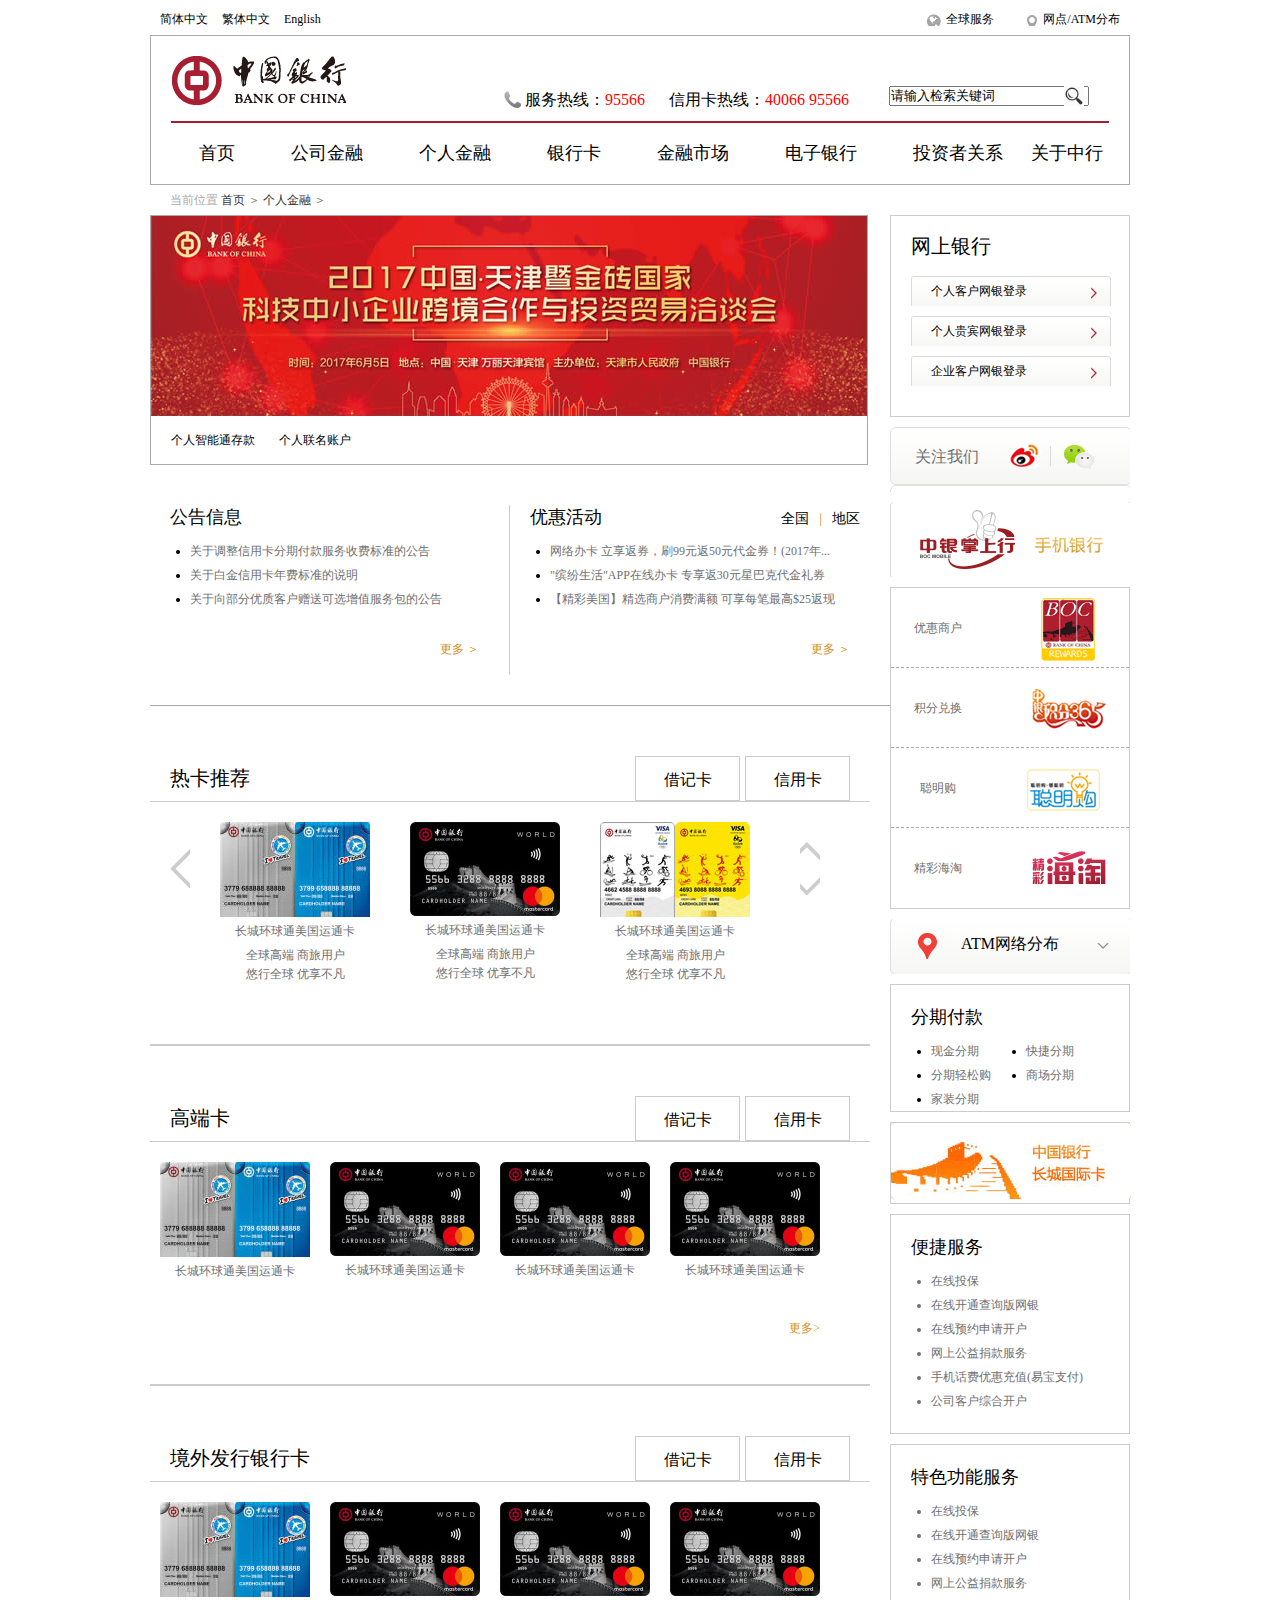
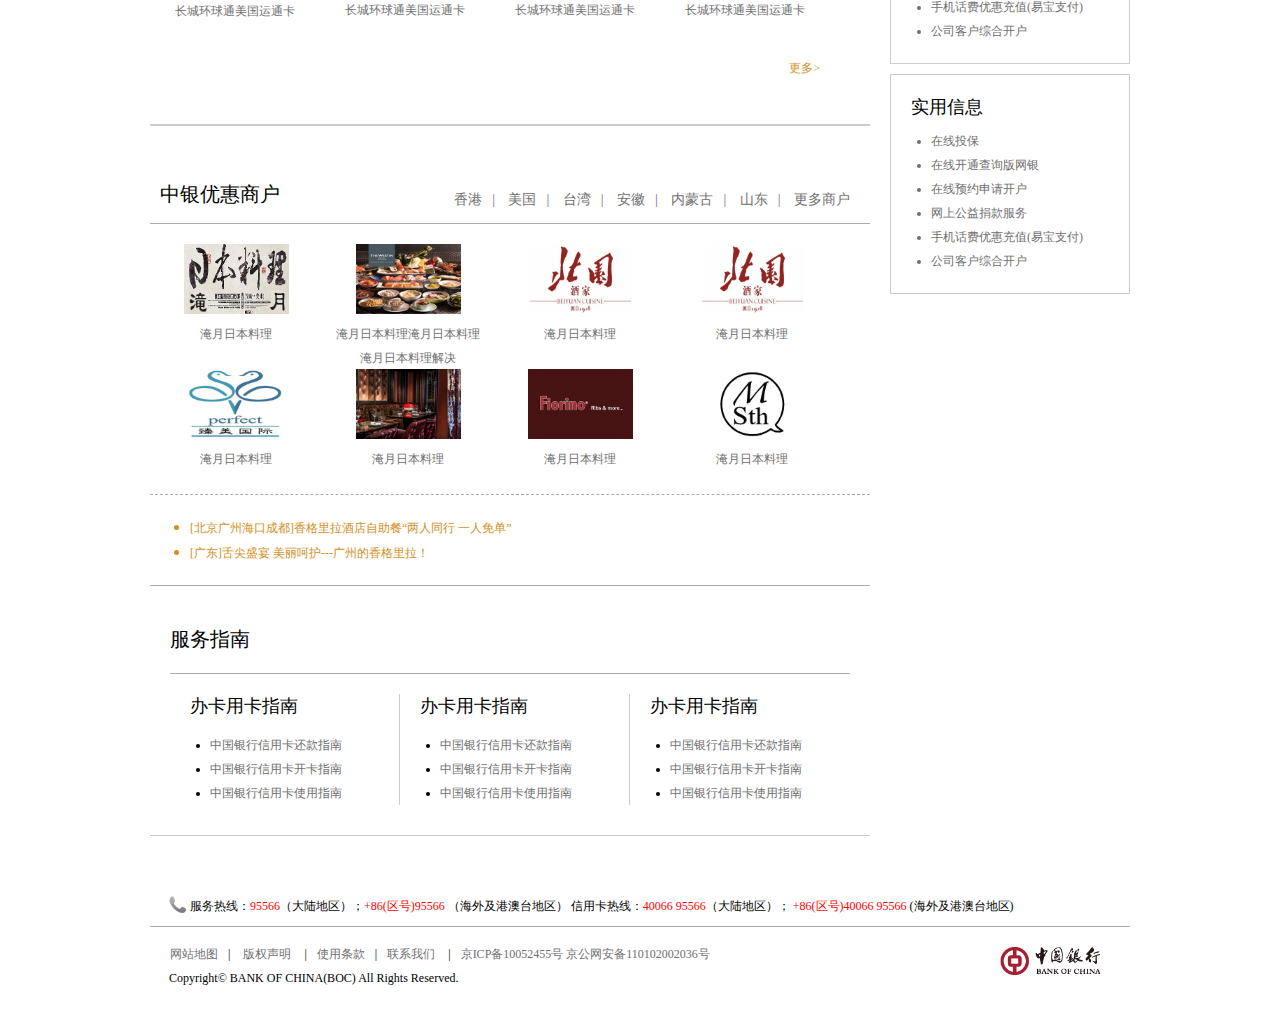
==== card.html @ 482d9f71 "v1" ====
<!DOCTYPE html>
<html lang="en">

<head>
    <meta charset="UTF-8">
    <meta name="viewport" content="width=device-width, initial-scale=1.0">
    <meta http-equiv="X-UA-Compatible" content="ie=edge">
    <title>银行卡</title>
    <link rel="stylesheet" href="css/card.css">
</head>

<body>
    <div class="top-menu bx bm of">
        <div class="left fl">
            <a>简体中文</a>
            <a>繁体中文</a>
            <a>English</a>
        </div>
        <div class="right fr">
            <a class="a1">全球服务</a>
            <a class="a2">网点/ATM分布</a>
        </div>
    </div>
    <div class="header bx bm">
        <div class="logo pr">
            <a><img src="imgs/index_logo.png" alt=""></a>
            <span class="first">服务热线：<a>95566</a></span>
            <span>信用卡热线：<a>40066 95566</a></span>
            <input type="text" value="请输入检索关键词">
            <buttom class="btn"><img src="imgs/search.jpg" alt="" width="20px;"></buttom>
        </div>
        <div class="nav">
            <ul>
                <li><a>首页</a></li>
                <li><a>公司金融</a></li>
                <li><a>个人金融</a></li>
                <li><a>银行卡</a></li>
                <li><a>金融市场</a></li>
                <li><a>电子银行</a></li>
                <li><a>投资者关系</a></li>
                <li class="last"><a>关于中行</a></li>
            </ul>
        </div>
    </div>
    <div class="path bx bm">
        <span>当前位置</span>
        <a>首页</a> ＞
        <a>个人金融</a> ＞
    </div>
    <div class="ad bx bm pr">
        <div class="img">
            <img src="imgs/cp1.jpg" alt="">
            <a>个人智能通存款</a>
            <a>个人联名账户</a>
        </div>
        <div class="net-bank pa">
            <div class="content1">
                <h2>网上银行</h2>
                <p><a>个人客户网银登录</a></p>
                <p><a>个人贵宾网银登录</a></p>
                <p><a>企业客户网银登录</a></p>
            </div>
            <div class="content2">
                <a>关注我们</a>
            </div>
            <div class="content3"></div>
            <div class="content4">
                <div class="c41">
                    <a>优惠商户<img src="imgs/card1.png" alt=""></a>
                </div>
                <div class="c41">
                    <a>积分兑换<img src="imgs/card2.png" alt=""></a>
                </div>
                <div class="c41">
                    <a>聪明购<img src="imgs/card3.png" alt=""></a>
                </div>
                <div class="c41 last">
                    <a>精彩海淘<img src="imgs/card4.png" alt=""></a>
                </div>
            </div>
            <div class="content5">
                <a>ATM网络分布</a>
            </div>
            <div class="content6">
                <h2>分期付款</h2>
                <ul>
                    <li><a>现金分期</a></li>
                    <li><a>快捷分期</a></li>
                    <li><a>分期轻松购</a></li>
                    <li><a>商场分期</a></li>
                    <li><a>家装分期</a></li>
                </ul>
            </div>
            <div class="content7">
                <img src="imgs/card5.gif" alt="">
            </div>
            <div class="content8">
                <h2>便捷服务</h2>
                <ul>
                    <li><a>在线投保</a></li>
                    <li><a>在线开通查询版网银</a></li>
                    <li><a>在线预约申请开户</a></li>
                    <li><a>网上公益捐款服务</a></li>
                    <li><a>手机话费优惠充值(易宝支付)</a></li>
                    <li><a>公司客户综合开户</a></li>
                </ul>
            </div>
            <div class="content8">
                <h2>特色功能服务</h2>
                <ul>
                    <li><a>在线投保</a></li>
                    <li><a>在线开通查询版网银</a></li>
                    <li><a>在线预约申请开户</a></li>
                    <li><a>网上公益捐款服务</a></li>
                    <li><a>手机话费优惠充值(易宝支付)</a></li>
                    <li><a>公司客户综合开户</a></li>
                </ul>
            </div>
            <div class="content8">
                <h2>实用信息</h2>
                <ul>
                    <li><a>在线投保</a></li>
                    <li><a>在线开通查询版网银</a></li>
                    <li><a>在线预约申请开户</a></li>
                    <li><a>网上公益捐款服务</a></li>
                    <li><a>手机话费优惠充值(易宝支付)</a></li>
                    <li><a>公司客户综合开户</a></li>
                </ul>
            </div>
        </div>
    </div>
    <div class="middle bx bm">
        <div class="info1">
            <div class="left fl">
                <h2>公告信息</h2>
                <ul>
                    <li><a>关于调整信用卡分期付款服务收费标准的公告</a></li>
                    <li><a>关于白金信用卡年费标准的说明</a></li>
                    <li><a>关于向部分优质客户赠送可选增值服务包的公告</a></li>
                </ul>
                <span>更多 ＞</span>
            </div>
            <div class="left fl l1">
                <h2 class="pr">优惠活动<span><a>全国</a>|<a>地区</a></span></h2>
                <ul>
                    <li><a href="">网络办卡 立享返券，刷99元返50元代金券！(2017年...</a></li>
                    <li><a href="">"缤纷生活"APP在线办卡 专享返30元星巴克代金礼券</a></li>
                    <li><a href="">【精彩美国】精选商户消费满额 可享每笔最高$25返现</a></li>
                </ul>
                <span>更多 ＞</span>
            </div>
        </div>
        <div class="info2">
            <div class="title">
                <span>热卡推荐</span>
                <a>信用卡</a>
                <a>借记卡</a>
            </div>
            <div class="content pr">
                <ul>
                    <li>
                        <a><img src="imgs/card6.jpg" alt=""><br>长城环球通美国运通卡</a>
                        <p><a>全球高端 商旅用户</a><br><a>悠行全球 优享不凡</a></p>
                    </li>
                    <li>
                        <a><img src="imgs/card7.jpg" alt=""><br>长城环球通美国运通卡</a>
                        <p><a>全球高端 商旅用户</a><br><a>悠行全球 优享不凡</a></p>
                    </li>
                    <li>
                        <a><img src="imgs/card8.jpg" alt=""><br>长城环球通美国运通卡</a>
                        <p><a>全球高端 商旅用户</a><br><a>悠行全球 优享不凡</a></p>
                    </li>
                </ul>
                <div class="l-arrow pa">
                    <a>◇</a>
                </div>
                <div class="r-arrow pa">
                    <a>◇</a>
                </div>
            </div>
        </div>
        <div class="info2">
            <div class="title">
                <span>高端卡</span>
                <a>信用卡</a>
                <a>借记卡</a>
            </div>
            <div class="content pr">
                <ul class="ul1">
                    <li>
                        <a><img src="imgs/card6.jpg" alt=""><br>长城环球通美国运通卡</a>

                    </li>
                    <li>
                        <a><img src="imgs/card7.jpg" alt=""><br>长城环球通美国运通卡</a>

                    </li>
                    <li>
                        <a><img src="imgs/card7.jpg" alt=""><br>长城环球通美国运通卡</a>

                    </li>
                    <li>
                        <a><img src="imgs/card7.jpg" alt=""><br>长城环球通美国运通卡</a>

                    </li>
                </ul>
                <span>更多> </span>
            </div>
        </div>
        <div class="info2">
            <div class="title">
                <span>境外发行银行卡</span>
                <a>信用卡</a>
                <a>借记卡</a>
            </div>
            <div class="content pr">
                <ul class="ul1">
                    <li>
                        <a><img src="imgs/card6.jpg" alt=""><br>长城环球通美国运通卡</a>

                    </li>
                    <li>
                        <a><img src="imgs/card7.jpg" alt=""><br>长城环球通美国运通卡</a>

                    </li>
                    <li>
                        <a><img src="imgs/card7.jpg" alt=""><br>长城环球通美国运通卡</a>

                    </li>
                    <li>
                        <a><img src="imgs/card7.jpg" alt=""><br>长城环球通美国运通卡</a>

                    </li>
                </ul>
                <span>更多> </span>
            </div>
        </div>
        <div class="info3">
            <div class="title">
                <span>中银优惠商户</span>
                <span class="right">
                <a>香港</a>|
                <a>美国</a>|
                <a>台湾</a>|
                <a>安徽</a>|
                <a>内蒙古</a>|
                <a>山东</a>|
                <a>更多商户</a>
                </span>
            </div>
            <div class="content">
                <ul>
                    <li>
                        <a href=""><img src="imgs/card13.jpg" alt=""><br>淹月日本料理</a>
                    </li>
                    <li>
                        <a href=""><img src="imgs/card14.jpg" alt=""><br>淹月日本料理淹月日本料理淹月日本料理解决</a>
                    </li>
                    <li>
                        <a href=""><img src="imgs/card15.jpg" alt=""><br>淹月日本料理</a>
                    </li>
                    <li>
                        <a href=""><img src="imgs/card15.jpg" alt=""><br>淹月日本料理</a>
                    </li>
                    <li>
                        <a href=""><img src="imgs/card17.jpg" alt=""><br>淹月日本料理</a>
                    </li>
                    <li>
                        <a href=""><img src="imgs/card18.jpg" alt=""><br>淹月日本料理</a>
                    </li>
                    <li>
                        <a href=""><img src="imgs/card19.jpg" alt=""><br>淹月日本料理</a>
                    </li>
                    <li>
                        <a href=""><img src="imgs/card20.jpg" alt=""><br>淹月日本料理</a>
                    </li>
                </ul>
            </div>
        </div>
    </div>
    <div class="list bx bm">
        <div class="contain">
            <ul>
                <li><a href="">[北京广州海口成都]香格里拉酒店自助餐“两人同行 一人免单”</a></li>
                <li><a href="">[广东]舌尖盛宴 美丽呵护---广州的香格里拉！</a></li>
            </ul>
        </div>
        <div class="guid">
            <div class="title">
                服务指南
            </div>
            <div class="cb" style="height:20px;"></div>
            <dix class="content">
                <ol>
                    <li>
                        <h2>办卡用卡指南</h2>
                        <ul>
                            <li><a href="">中国银行信用卡还款指南</a></li>
                            <li><a href="">中国银行信用卡开卡指南</a></li>
                            <li><a href="">中国银行信用卡使用指南</a></li>
                        </ul>
                    </li>
                    <li>
                        <h2>办卡用卡指南</h2>
                        <ul>
                            <li><a href="">中国银行信用卡还款指南</a></li>
                            <li><a href="">中国银行信用卡开卡指南</a></li>
                            <li><a href="">中国银行信用卡使用指南</a></li>
                        </ul>
                    </li>
                    <li class="last">
                        <h2>办卡用卡指南</h2>
                        <ul>
                            <li><a href="">中国银行信用卡还款指南</a></li>
                            <li><a href="">中国银行信用卡开卡指南</a></li>
                            <li><a href="">中国银行信用卡使用指南</a></li>
                        </ul>
                    </li>
                </ol>
            </dix>
        </div>
    </div>
    <div class="footer bx bm">
        <p>服务热线：<a>95566</a>（大陆地区）；<a>+86(区号)95566</a> （海外及港澳台地区） 信用卡热线：<a>40066 95566</a>（大陆地区）； <a>+86(区号)40066 95566</a> (海外及港澳台地区)</p>
        <div class="p1">
            <a>网站地图</a>| <a>版权声明</a> |<a>使用条款</a>|<a>联系我们</a> |<a class="last">京ICP备10052455号 京公网安备110102002036号</a><br> &nbsp;&nbsp;&nbsp;Copyright© BANK OF CHINA(BOC) All Rights Reserved.
            <img src="imgs/index_logo.png" alt="" width="100px">
        </div>
    </div>
</body>

</html>
---- css/card.css ----
@charset "utf-8";
* {
  box-sizing: border-box;
  font-family: "微软雅黑";
  padding: 0;
  margin: 0;
}
.bm {
  margin: 0 auto;
}
.btm {
  display: table-cell;
  vertical-align: middle;
}
.cb {
  clear: both;
}
.dn {
  display: none;
}
.fl {
  float: left;
}
.fr {
  float: right;
}
.of {
  overflow: hidden;
}
.pr {
  position: relative;
}
.pa {
  position: absolute;
}
.tac {
  text-align: center;
}
.tar {
  text-align: right;
}
.title1 {
  width: 100%;
}
.title1 a {
  float: left;
  height: 40px;
  color: #707070;
  font-size: 20px;
  border-bottom: 3px solid #5E95B5;
  margin-right: 20px;
}
.title1 a span {
  font-size: 14px;
}
.title1 a.last {
  float: right;
  margin-right: 0;
  border: none;
}
.r-arrow {
  right: 50px;
  top: 20px;
  width: 20px;
  height: 80px;
  overflow: hidden;
}
.r-arrow a {
  position: absolute;
  color: rgba(200, 200, 200, 0.9);
  top: -20px;
  left: -20px;
  font-size: 70px;
}
.l-arrow {
  top: 20px;
  left: -40px;
  width: 20px;
  height: 80px;
  overflow: hidden;
  left: 20px;
}
.l-arrow a {
  position: absolute;
  color: rgba(200, 200, 200, 0.9);
  left: 0px;
  top: -20px;
  font-size: 70px;
}
.bx {
  width: 980px;
}
.top-menu {
  height: 35px;
  line-height: 35px;
}
.top-menu a {
  font-size: 12px;
}
.top-menu .left a {
  padding-left: 10px;
}
.top-menu .right a {
  padding-left: 25px;
  margin: 0 10px;
}
.top-menu .right a.a1 {
  background: url(../imgs/index_icon.png) no-repeat 0 -100px;
}
.top-menu .right a.a2 {
  background: url(../imgs/index_icon.png) no-repeat 0 -140px;
}
.header {
  height: 150px;
  border: 1px solid #aaa;
  padding: 20px 20px 0px 20px;
}
.header .logo {
  border-bottom: 2px solid #A71E32;
  padding-bottom: 10px;
  padding-right: 10px;
}
.header .logo span {
  margin: 0 10px;
}
.header .logo span.first {
  margin-left: 150px;
  padding-left: 25px;
  background: url(../imgs/index_icon.png) no-repeat;
}
.header .logo span a {
  color: red;
}
.header .logo input {
  position: absolute;
  right: 0px;
  top: 30px;
  margin: 0 20px;
  width: 200px;
}
.header .logo .btn {
  position: absolute;
  top: 30px;
  right: 25px;
}
.header .nav {
  height: 50px;
  line-height: 60px;
}
.header .nav ul {
  list-style: none;
}
.header .nav ul li {
  float: left;
  margin: 0 28px;
}
.header .nav ul li a {
  font-size: 18px;
}
.header .nav ul li.last {
  margin: 0px;
}
.path {
  padding-left: 20px;
  line-height: 30px;
  font-size: 12px;
  color: #707070;
}
.path span {
  color: #aaa;
}
.path a {
  color: #333;
}
.ad .img {
  width: 718px;
  height: 250px;
  border: 1px solid #aaa;
}
.ad .img a {
  line-height: 40px;
  padding-left: 20px;
  font-size: 12px;
}
.ad .net-bank {
  top: 0px;
  right: 0px;
  width: 260px;
  padding: 0  0 0 20px ;
}
.ad .net-bank .content1 {
  padding: 10px 0px 20px 20px;
  border: 1px solid #ccc;
  margin-bottom: 10px;
}
.ad .net-bank .content1 h2 {
  font-size: 20px;
  font-weight: 400;
  line-height: 40px;
}
.ad .net-bank .content1 p {
  width: 200px;
  height: 30px;
  line-height: 30px;
  padding-left: 20px;
  background: url(../imgs/index_icon2.png) no-repeat;
  margin: 10px 0;
  font-size: 12px;
}
.ad .net-bank .content2 {
  height: 65px;
  background: url(../imgs/index_icon2.png) no-repeat 0 -70px;
  padding: 20px 0 0 25px;
  color: #707070;
  margin-bottom: 10px;
}
.ad .net-bank .content3 {
  height: 75px;
  background: url(../imgs/index_icon2.png) no-repeat 0 -520px;
  margin-bottom: 10px;
}
.ad .net-bank .content4 {
  border: 1px solid #ccc;
  margin-bottom: 10px;
}
.ad .net-bank .content4 .c41 {
  height: 80px;
  text-align: center;
  padding: 10px;
  border-bottom: 1px dashed #aaa;
}
.ad .net-bank .content4 .c41 a {
  font-size: 12px;
  color: #707070;
}
.ad .net-bank .content4 .c41 a img {
  margin: 0 0 0 70px;
  vertical-align: middle;
}
.ad .net-bank .content4 .last {
  border: none;
}
.ad .net-bank .content5 {
  height: 55px;
  background: url(../imgs/index_icon2.png) no-repeat 0 -130px;
  text-align: center;
  padding-top: 15px;
  margin-bottom: 10px;
}
.ad .net-bank .content6 {
  overflow: hidden;
  padding: 20px 0 0 20px;
  border: 1px solid #ccc;
  margin-bottom: 10px;
}
.ad .net-bank .content6 h2 {
  font-size: 18px;
  font-weight: 400;
}
.ad .net-bank .content6 ul {
  padding: 10px 0 0 20px;
  line-height: 24px;
  font-size: 12px;
}
.ad .net-bank .content6 ul li {
  float: left;
  width: 95px;
}
.ad .net-bank .content6 ul li a {
  color: #707070;
}
.ad .net-bank .content7 {
  border: 1px solid #ccc;
  margin-bottom: 10px;
}
.ad .net-bank .content8 {
  padding: 20px 0 20px 20px;
  border: 1px solid #ccc;
  margin-bottom: 10px;
}
.ad .net-bank .content8 h2 {
  font-size: 18px;
  font-weight: 400;
}
.ad .net-bank .content8 ul {
  padding: 10px 0 0 20px;
  font-size: 12px;
  line-height: 24px;
  color: #707070;
}
.middle {
  margin-top: 20px;
}
.middle .info1 {
  overflow: hidden;
  width: 740px;
  padding: 20px 0 30px 0px;
  border-bottom: 1px solid #aaa;
}
.middle .info1 .left {
  width: 360px;
  height: 170px;
  padding: 0 20px;
  border-right: 1px solid #ccc;
}
.middle .info1 .left h2 {
  font-size: 18px;
  font-weight: 400;
}
.middle .info1 .left h2 span {
  position: absolute;
  top: -25px;
  right: -20px;
  font-size: 14px;
}
.middle .info1 .left h2 span a {
  font-size: 14px;
  color: black;
  padding: 0 10px;
}
.middle .info1 .left ul {
  font-size: 12px;
  line-height: 24px;
  padding: 10px 0 0 20px;
}
.middle .info1 .left ul li a {
  color: #707070;
  text-decoration: none;
}
.middle .info1 .left span {
  margin: 30px 10px 0 0 ;
  float: right;
  font-size: 12px;
  color: #D28F1E;
}
.middle .info1 .l1 {
  border: none;
  width: 370px;
}
.middle .info2 {
  width: 720px;
  height: 290px;
  margin: 50px 0 0 0;
  border-bottom: 2px solid #ccc;
}
.middle .info2 .title {
  padding: 0 20px;
  border-bottom: 1px solid #ccc;
}
.middle .info2 .title span {
  font-size: 20px;
  line-height: 45px;
}
.middle .info2 .title a {
  margin-left: 5px;
  float: right;
  display: inline-block;
  width: 105px;
  height: 45px;
  text-align: center;
  line-height: 45px;
  font-size: 16px;
  border: 1px solid #ccc;
}
.middle .info2 .title a.current {
  background-color: #aaa;
  color: #707070;
}
.middle .info2 .content {
  width: 720px;
}
.middle .info2 .content ul {
  overflow: hidden;
  list-style: none;
  width: 620px;
  margin: 20px auto;
}
.middle .info2 .content ul li {
  margin: 0 20px;
  float: left;
  text-align: center;
}
.middle .info2 .content ul li a {
  font-size: 12px;
  color: #707070;
}
.middle .info2 .content ul li p {
  padding-top: 5px;
}
.middle .info2 .content ul.ul1 {
  width: 720px;
}
.middle .info2 .content ul.ul1 li {
  margin: 0 10px;
}
.middle .info2 .content span {
  float: right;
  margin: 20px 50px 0 0;
  font-size: 12px;
  color: #D48F1E;
}
.middle .info3 {
  width: 720px;
  margin: 40px 0 0 0;
  overflow: hidden;
  border-bottom: 1px dashed #aaa;
}
.middle .info3 .title {
  padding: 15px 10px;
  border-bottom: 1px solid #aaa;
}
.middle .info3 .title span {
  font-size: 20px;
}
.middle .info3 .title span.right {
  padding: 10px 0 0 0 ;
  float: right;
  font-size: 14px;
  color: #707070;
}
.middle .info3 .title span.right a {
  color: #707070;
  font-size: 14px;
  padding: 0 10px;
}
.middle .info3 .content {
  width: 720px;
  padding: 20px 0;
}
.middle .info3 .content ul {
  list-style: none;
}
.middle .info3 .content ul li {
  float: left;
  height: 125px;
  width: 152px;
  margin: 0 10px;
  text-align: center;
}
.middle .info3 .content ul li a {
  font-size: 12px;
  line-height: 24px;
  color: #707070;
  text-decoration: none;
}
.middle .info3 .content ul li a img {
  width: 105px;
}
.list .contain {
  width: 720px;
  padding: 20px;
  border-bottom: 1px solid #aaa;
}
.list .contain ul {
  padding: 0 0 0 20px;
  color: #D28F1E;
}
.list .contain ul li {
  line-height: 24px;
}
.list .contain ul li a {
  font-size: 12px;
  color: #D28F1E;
  text-decoration: none;
}
.list .guid {
  width: 720px;
  padding: 20px 20px 30px 20px;
  border-bottom: 1px solid #ccc;
}
.list .guid .title {
  font-size: 20px;
  font-weight: 400;
  padding: 20px 0 ;
  border-bottom: 1px solid #aaa;
}
.list .guid .content {
  width: 720px;
  margin: 20px 0px;
}
.list .guid .content ol {
  width: 720px;
  list-style: none;
  overflow: hidden;
}
.list .guid .content ol li {
  float: left;
  width: 230px;
  padding-left: 20px;
  border-right: 1px solid #ccc;
}
.list .guid .content ol li h2 {
  font-size: 18px;
  font-weight: 400;
  margin-bottom: 15px;
}
.list .guid .content ol li ul {
  list-style: disc;
  font-size: 12px;
  padding-left: 20px;
}
.list .guid .content ol li ul li {
  border: none;
  padding-left: 0px;
  line-height: 24px;
}
.list .guid .content ol li ul li a {
  color: #707070;
  font-size: 12px;
  text-decoration: none;
}
.list .guid .content ol .last {
  border: none;
}
.footer {
  height: 100px;
  margin: 50px auto;
}
.footer p {
  padding-left: 40px;
  line-height: 40px;
  font-size: 12px;
  border-bottom: 1px solid #aaa;
  background: url(../imgs/index_icon.png) no-repeat 15px 10px;
}
.footer p a {
  font-size: 12px;
  color: red;
}
.footer div {
  position: relative;
  padding: 15px 30px 0 10px;
  line-height: 24px;
  font-size: 12px;
}
.footer div a {
  color: #707070;
  padding: 0 10px;
}
.footer div img {
  position: absolute;
  right: 30px;
  top: 20px;
}
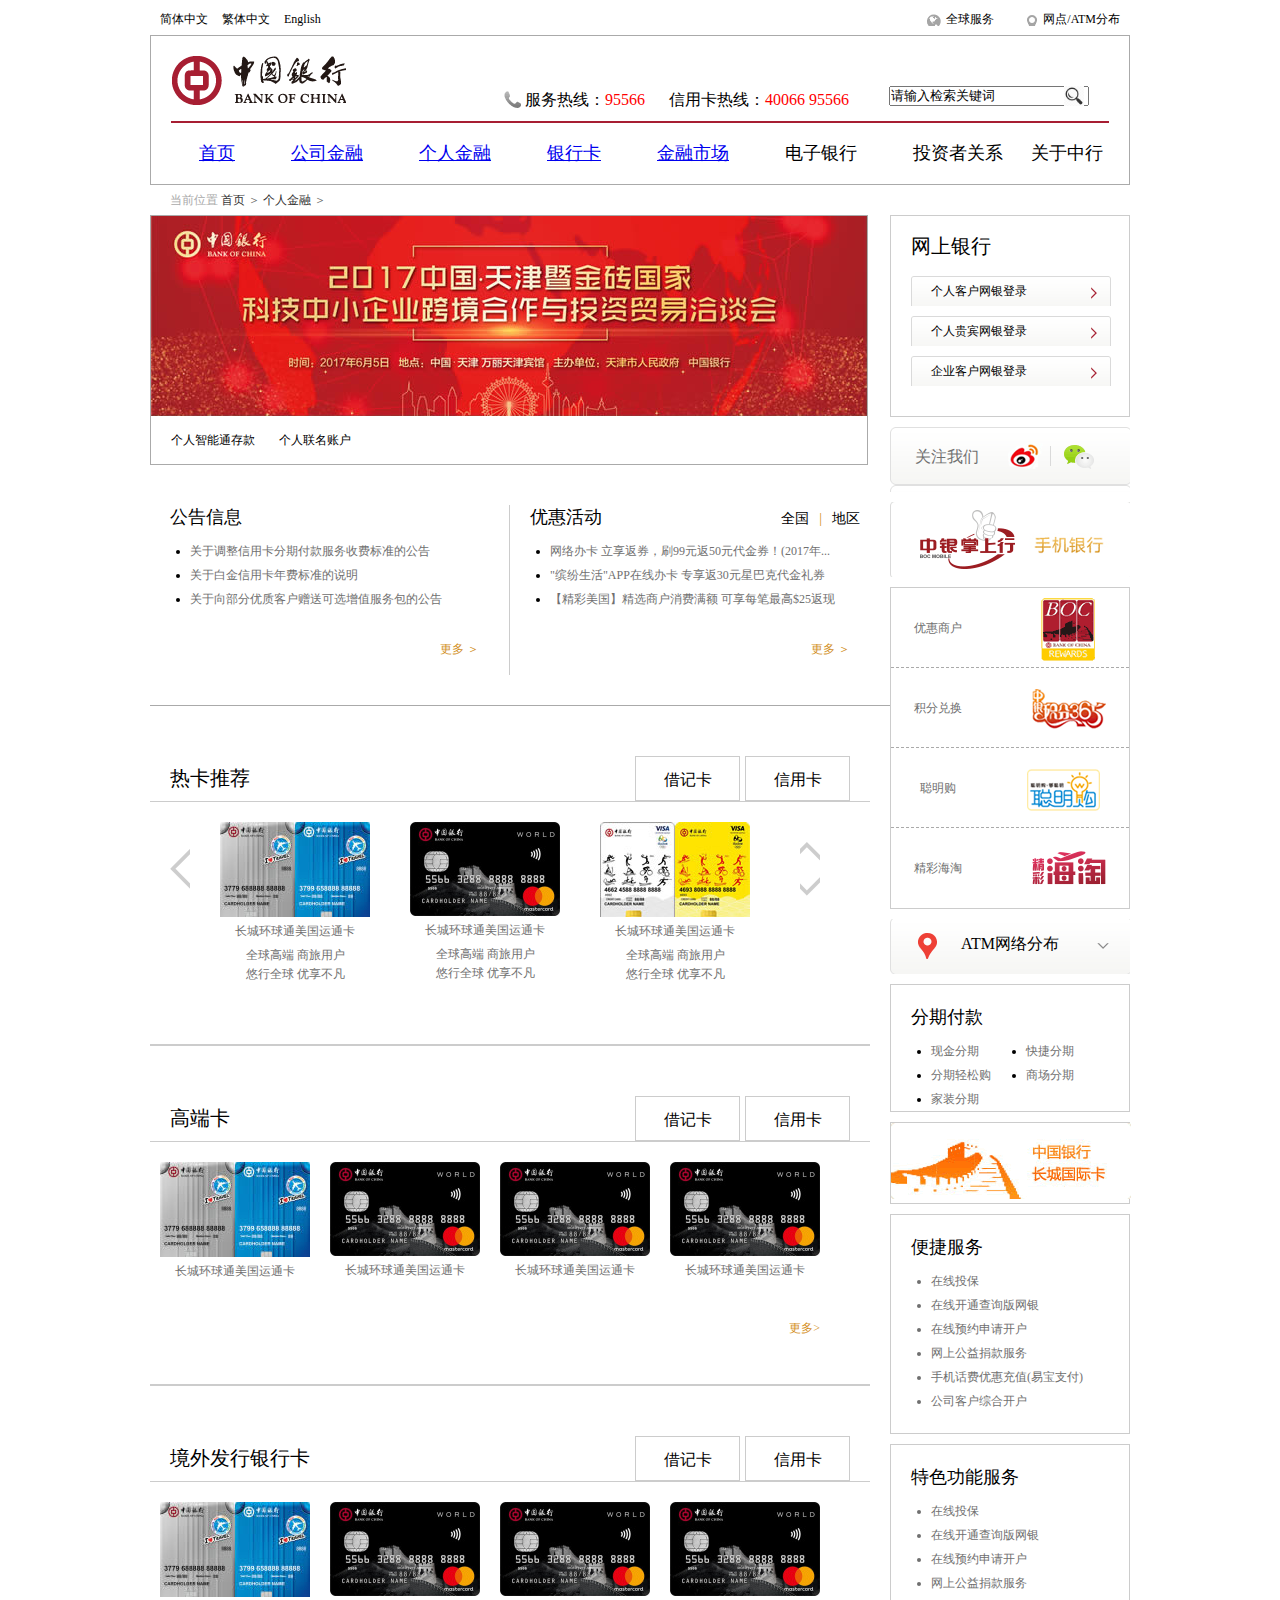
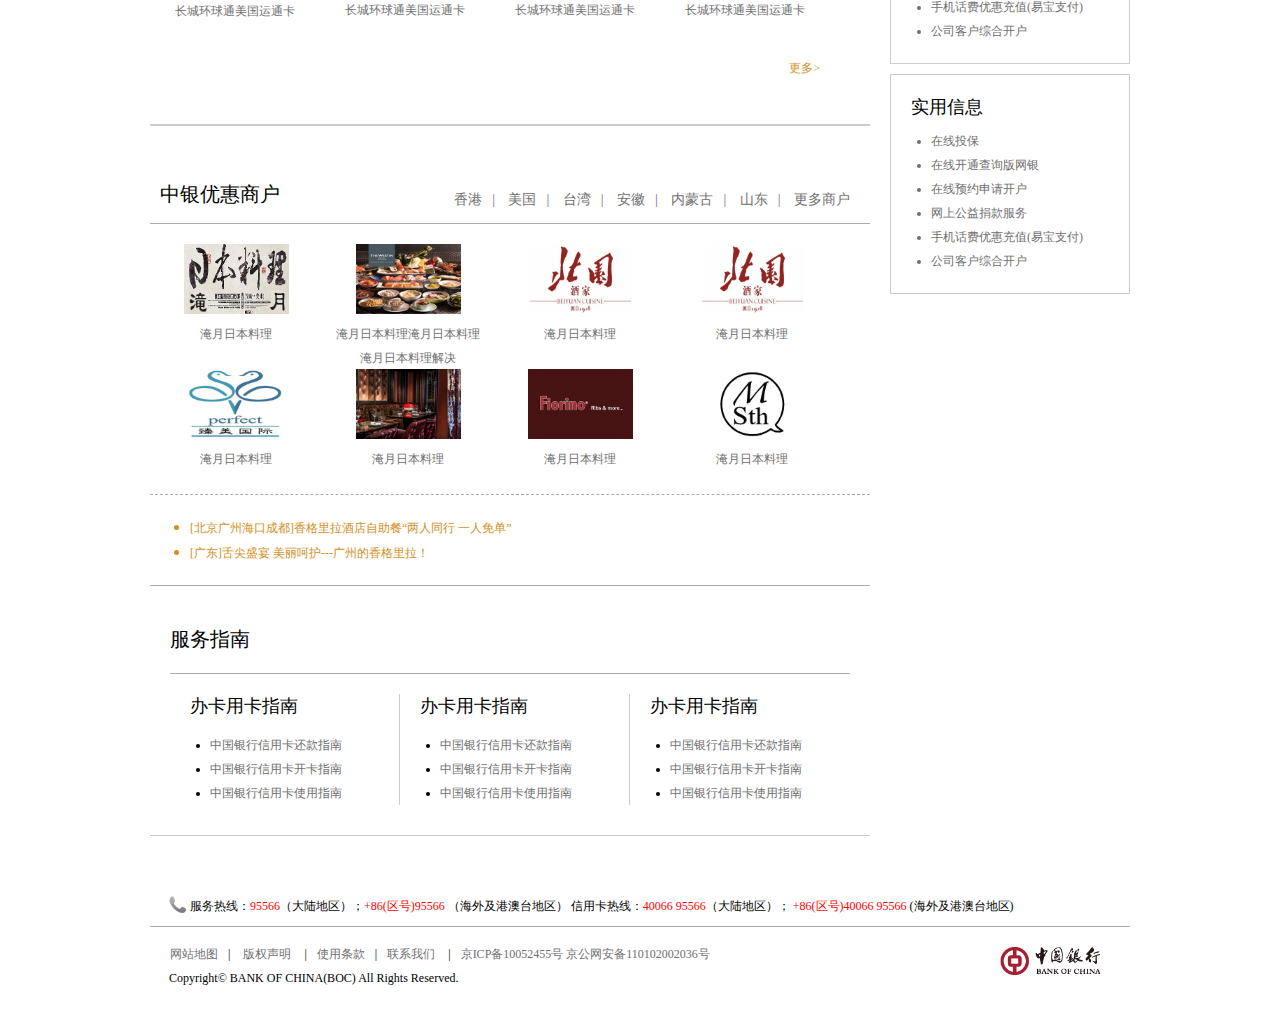
==== commit 52b824aa: "v1" ====
--- a/card.html
+++ b/card.html
@@ -31,11 +31,11 @@
         </div>
         <div class="nav">
             <ul>
-                <li><a>首页</a></li>
-                <li><a>公司金融</a></li>
-                <li><a>个人金融</a></li>
-                <li><a>银行卡</a></li>
-                <li><a>金融市场</a></li>
+                <li><a href="index.html">首页</a></li>
+                <li><a href="company.html">公司金融</a></li>
+                <li><a href="person.html">个人金融</a></li>
+                <li><a href="card.html">银行卡</a></li>
+                <li><a href="market.html">金融市场</a></li>
                 <li><a>电子银行</a></li>
                 <li><a>投资者关系</a></li>
                 <li class="last"><a>关于中行</a></li>
